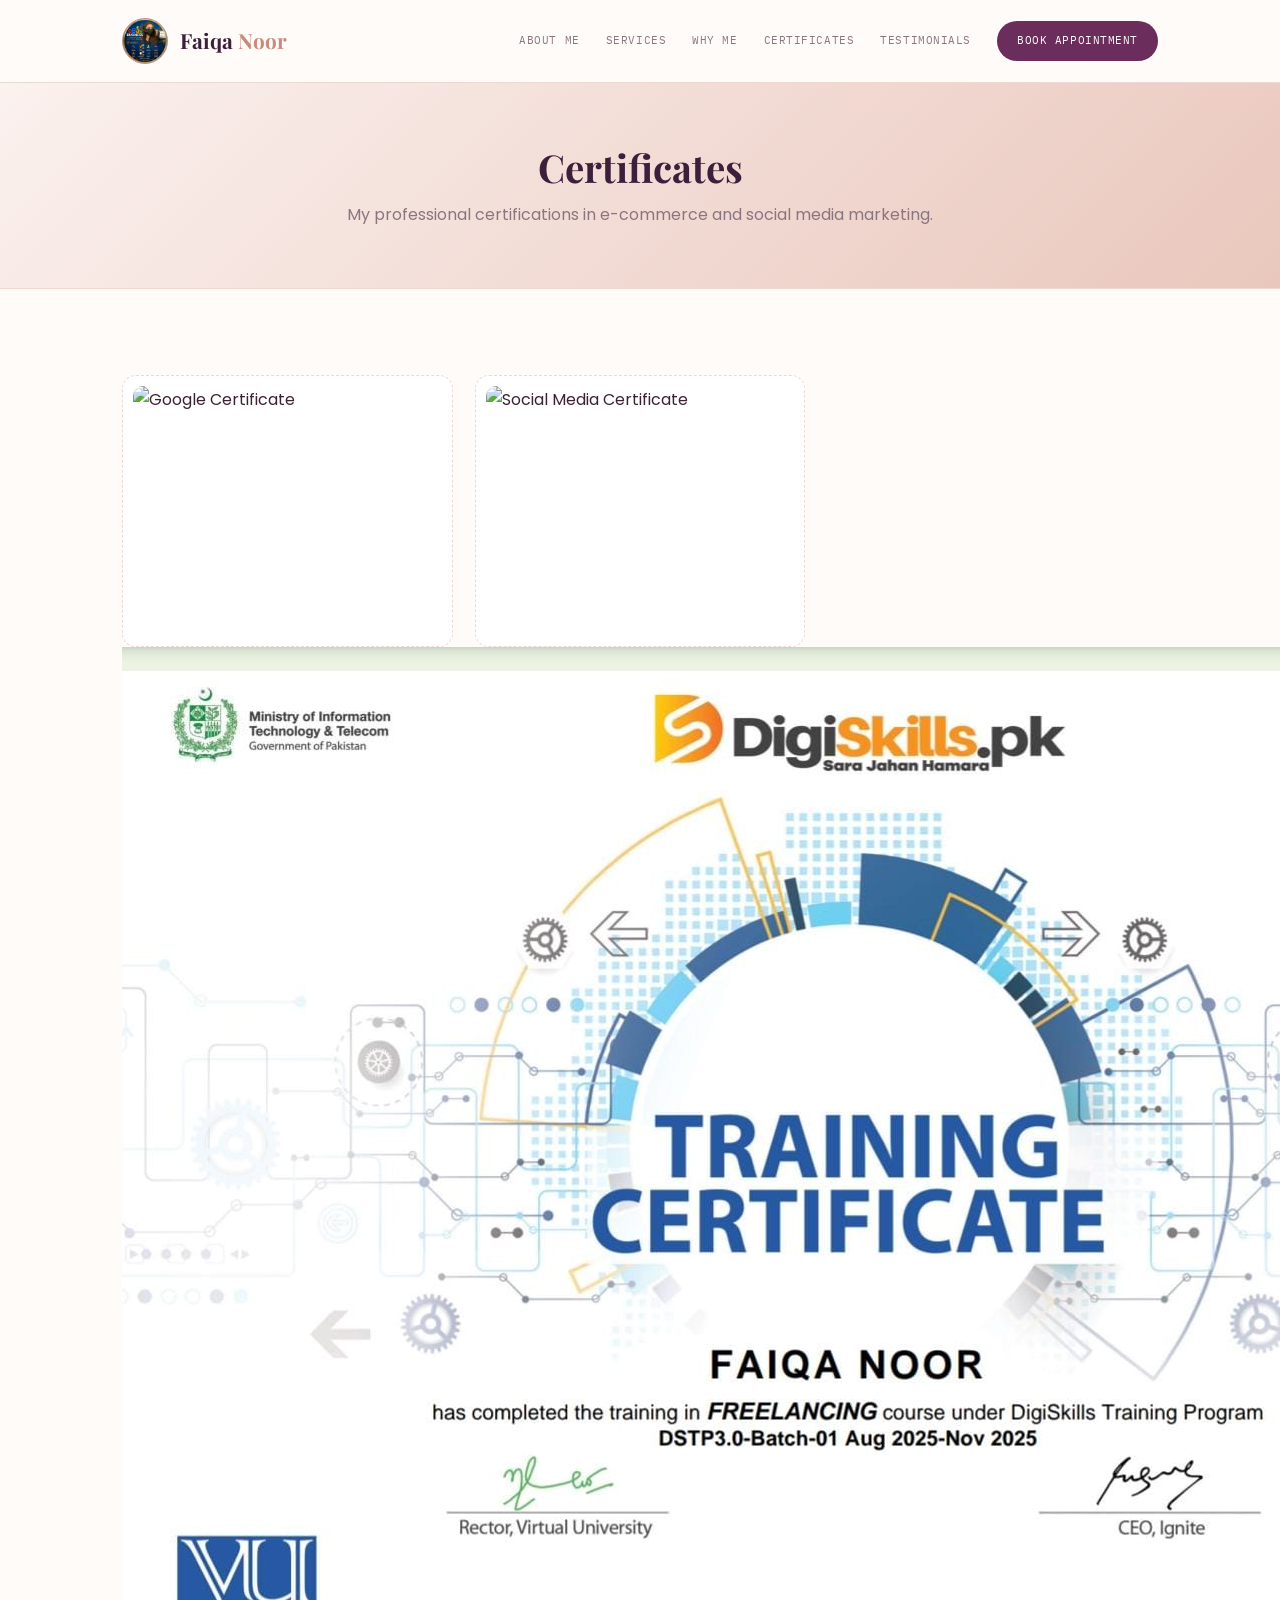
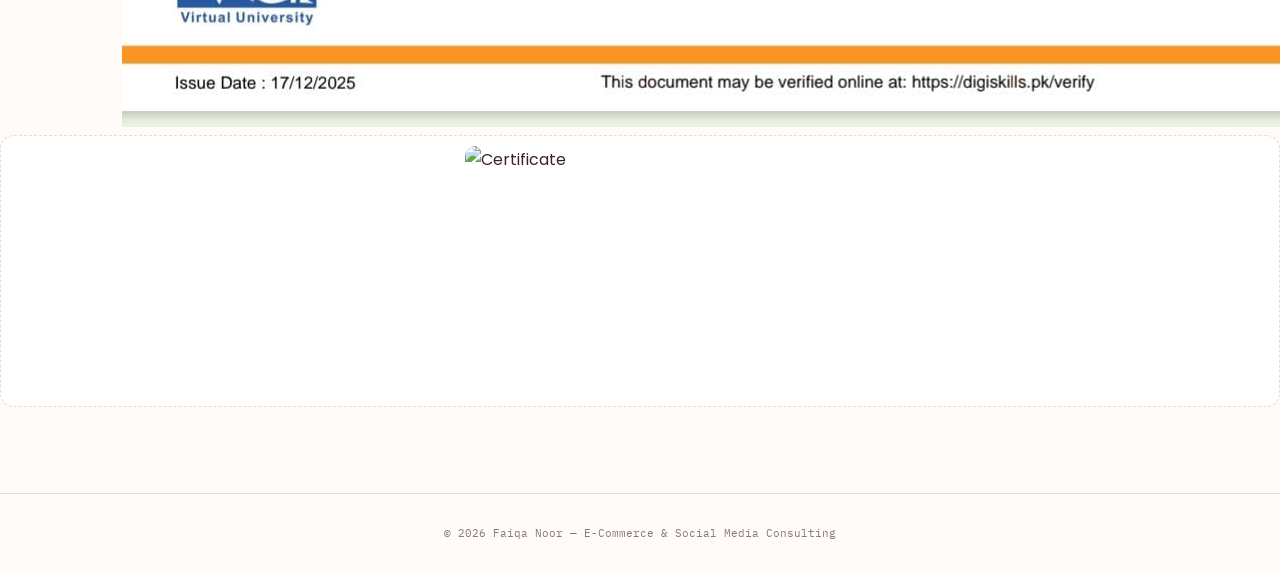
==== certificates.html @ 8c742065 "Fix HTML structure for freelancing certificate image" ====
<!DOCTYPE html>
<html lang="en">
<head>
<meta charset="UTF-8">
<meta name="viewport" content="width=device-width, initial-scale=1.0">
<title>Certificates — Faiqa Noor</title>
<link rel="preconnect" href="https://fonts.googleapis.com">
<link rel="preconnect" href="https://fonts.gstatic.com" crossorigin>
<link href="https://fonts.googleapis.com/css2?family=Playfair+Display:ital,wght@0,500;0,700;1,500&family=Poppins:wght@300;400;500;600;700&family=IBM+Plex+Mono:wght@400;500&display=swap" rel="stylesheet">
<link rel="stylesheet" href="styles.css">
</head>
<body>

<header>
  <nav class="wrap">
    <a href="index.html" class="logo">
      <img src="images/faiqa-logo.jpeg" alt="Faiqa Noor logo">
      <span class="logo-text">Faiqa <span class="dot">Noor</span></span>
    </a>
    <button class="menu-btn" id="menuBtn" aria-label="Toggle menu"><span></span><span></span><span></span></button>
    <div class="navlinks" id="navLinks">
      <a href="about.html">About Me</a>
      <a href="index.html#services">Services</a>
      <a href="index.html#why">Why Me</a>
      <a href="certificates.html">Certificates</a>
      <a href="index.html#testimonials">Testimonials</a>
      <a href="index.html#appointment" class="nav-cta">Book Appointment</a>
    </div>
  </nav>
</header>

<div class="page-banner">
  <h1>Certificates</h1>
  <p>My professional certifications in e-commerce and social media marketing.</p>
</div>
<section>
  <div class="wrap">
    <div class="cert-upload-grid">
    <div class="cert-slot"><img src="certificates/google.jpg" alt="Google Certificate">
</div>
   <div class="cert-slot"><img src="certificates/social.jpg" alt="Social Media Certificate">
</div>
</div><img src="certificates/freelancing.jpg" alt="Freelancing Certificate">
    </div>
 <div class="cert-slot"><img src="certificates/other.jpg" alt="Certificate">
</div>
      
</section>

<footer>© 2026 Faiqa Noor — E-Commerce &amp; Social Media Consulting</footer>

<script src="script.js"></script>
</body>
</html>
---- styles.css ----
/* =========================================================
   EASY CUSTOMIZATION ZONE
   Change these values to change colors across the whole site.
   ========================================================= */
:root{
  --plum-dark:  #3E1F3B;
  --plum:       #6B2D5C;
  --rose-gold:  #C98A7D;
  --rose-gold-light: #E9C7BC;
  --blush:      #FBF1EE;
  --cream:      #FFFBF9;
  --ink:        #3A2233;
  --ink-soft:   #8B7580;
  --line:       #EBD9D2;
}
/* ========================================================= */

*{ margin:0; padding:0; box-sizing:border-box; }
html{ scroll-behavior: smooth; }
body{
  background: var(--cream);
  color: var(--ink);
  font-family: 'Poppins', sans-serif;
  line-height: 1.7;
  -webkit-font-smoothing: antialiased;
}
h1,h2,h3,h4{ font-family:'Playfair Display', serif; color: var(--plum-dark); line-height:1.25; }
a{ color:inherit; text-decoration:none; }
.mono{ font-family:'IBM Plex Mono', monospace; letter-spacing:0.08em; text-transform:uppercase; font-size:0.72rem; color: var(--rose-gold); }
.wrap{ max-width: 1100px; margin:0 auto; padding: 0 32px; }

/* ---------- NAV ---------- */
header{ position: sticky; top:0; z-index:100; background: rgba(255,251,249,0.94); backdrop-filter: blur(6px); border-bottom:1px solid var(--line); }
nav.wrap{ display:flex; align-items:center; justify-content:space-between; height:82px; }
.logo{ display:flex; align-items:center; gap:12px; }
.logo img{ width:46px; height:46px; border-radius:50%; object-fit:cover; border:1.5px solid var(--rose-gold); }
.logo .logo-text{ font-family:'Playfair Display', serif; font-weight:700; font-size:1.3rem; color: var(--plum-dark); }
.logo .logo-text .dot{ color: var(--rose-gold); }
.navlinks{ display:flex; gap:26px; align-items:center; }
.navlinks a{ font-family:'IBM Plex Mono', monospace; font-size:0.7rem; letter-spacing:0.05em; text-transform:uppercase; color: var(--ink-soft); transition:color .2s; }
.navlinks a:hover{ color: var(--plum); }
.nav-cta{ background: var(--plum); color:#fff !important; padding:10px 20px; border-radius: 30px; }
.nav-cta:hover{ background: var(--plum-dark); }
.menu-btn{ display:none; background:none; border:none; cursor:pointer; }
.menu-btn span{ display:block; width:22px; height:2px; background:var(--plum-dark); margin:5px 0; }

/* ---------- BANNER / HERO ---------- */
.hero{
  background: linear-gradient(135deg, var(--blush) 0%, var(--rose-gold-light) 100%);
  border-bottom: 1px solid var(--line);
  padding: 90px 0 80px;
  position: relative;
  overflow: hidden;
}
.hero::after{
  content:'';
  position:absolute; right:-80px; top:-80px;
  width:280px; height:280px; border-radius:50%;
  border: 1.5px solid var(--rose-gold);
  opacity:0.5;
}
.hero-inner{ display:grid; grid-template-columns: 1.15fr 1fr; gap:56px; align-items:center; position:relative; z-index:1; }
.hero span.eyebrow{ display:block; margin-bottom:16px; font-weight:700; }
.hero h1{ font-size: clamp(2rem, 3.6vw, 2.9rem); }
.hero h1 em{ font-style:italic; color: var(--plum); }
.hero p.lede{ margin-top:20px; max-width:460px; color: var(--ink-soft); font-size:1.03rem; }
.hero-actions{ margin-top:32px; display:flex; gap:16px; flex-wrap:wrap; }
.btn-primary{ background: var(--plum); color:#fff; padding:14px 28px; border-radius:30px; font-weight:500; font-size:0.92rem; transition: background .2s, transform .2s; display:inline-block; }
.btn-primary:hover{ background: var(--plum-dark); transform: translateY(-1px); }
.btn-ghost{ border:1.5px solid var(--plum); color: var(--plum); padding:12.5px 28px; border-radius:30px; font-weight:500; font-size:0.92rem; }
.btn-ghost:hover{ background: var(--plum); color:#fff; }
.hero-cover{
  border-radius: 18px; overflow:hidden; border:1px solid var(--line);
  box-shadow: 0 24px 44px -22px rgba(107,45,92,0.35);
  aspect-ratio: 16/10.5;
}
.hero-cover img{ width:100%; height:100%; object-fit:cover; display:block; }

/* ---------- SECTION shell ---------- */
section{ padding: 86px 0; border-bottom: 1px solid var(--line); }
section.alt{ background: var(--blush); }
.section-head{ margin-bottom:44px; text-align:center; }
.section-head h2{ font-size:1.85rem; margin-top:8px; }
.section-head p{ color: var(--ink-soft); max-width:540px; margin: 12px auto 0; }

/* ---------- SERVICES ---------- */
.service-grid{ display:grid; grid-template-columns: repeat(2, 1fr); gap:22px; }
.service-card{ background:#fff; border:1px solid var(--line); border-radius:14px; padding:28px; transition: transform .2s, box-shadow .2s; }
.service-card:hover{ transform: translateY(-3px); box-shadow: 0 16px 30px -18px rgba(107,45,92,0.3); }
.service-card .icon{ width:44px; height:44px; border-radius:50%; background: var(--rose-gold-light); display:flex; align-items:center; justify-content:center; font-family:'Playfair Display',serif; color: var(--plum-dark); font-weight:700; margin-bottom:16px; }
.service-card h3{ font-size:1.1rem; margin-bottom:8px; }
.service-card p{ color: var(--ink-soft); font-size:0.92rem; }

/* ---------- WHY WORK WITH ME ---------- */
.why-box{ background:#fff; border:1px solid var(--line); border-radius:18px; padding:44px; }
.why-list{ list-style:none; display:grid; grid-template-columns: 1fr 1fr; gap: 14px 32px; margin-bottom: 30px; }
.why-list li{ position:relative; padding-left:26px; color: var(--ink-soft); font-size:0.95rem; }
.why-list li::before{ content:'✓'; position:absolute; left:0; top:0; color: var(--rose-gold); font-weight:700; }
.goal-box{ background: var(--blush); border-left:3px solid var(--rose-gold); border-radius:10px; padding:22px 26px; }
.goal-box b{ color: var(--plum-dark); }

/* ---------- SIMPLE LINK-OUT CARD (Certificates teaser) ---------- */
.linkout-card{ background: linear-gradient(135deg, var(--plum) 0%, var(--plum-dark) 100%); border-radius:20px; padding:50px; text-align:center; color:#fff; }
.linkout-card h2{ color:#fff; }
.linkout-card p{ color: rgba(255,255,255,0.85); max-width:480px; margin:12px auto 26px; }
.linkout-card .mono{ color: var(--rose-gold-light); }
.linkout-btn{ display:inline-block; background:#fff; color: var(--plum-dark); padding:13px 30px; border-radius:30px; font-weight:600; font-size:0.9rem; }
.linkout-btn:hover{ background: var(--rose-gold-light); }

/* ---------- APPOINTMENT / BOOKING ---------- */
.appt-box{ background: linear-gradient(135deg, var(--plum) 0%, var(--plum-dark) 100%); border-radius:20px; padding:52px; display:grid; grid-template-columns: 1.1fr 1fr; gap:40px; align-items:center; color:#fff; }
.appt-box h2{ color:#fff; font-size:1.8rem; }
.appt-box p{ color: rgba(255,255,255,0.85); margin-top:12px; max-width:420px; }
.appt-box .mono{ color: var(--rose-gold-light); }
.slot-list{ display:flex; flex-direction:column; gap:10px; }
.slot{ background: rgba(255,255,255,0.1); border:1px solid rgba(255,255,255,0.25); border-radius:10px; padding:14px 18px; display:flex; justify-content:space-between; align-items:center; font-size:0.88rem; }
.slot span.tag{ font-family:'IBM Plex Mono',monospace; font-size:0.68rem; background: var(--rose-gold); color: var(--plum-dark); padding:4px 10px; border-radius:20px; }
.appt-cta{ margin-top:24px; display:inline-block; background:#fff; color: var(--plum-dark); padding:13px 26px; border-radius:30px; font-weight:600; font-size:0.9rem; }
.appt-cta:hover{ background: var(--rose-gold-light); }

/* ---------- TESTIMONIALS ---------- */
.testi-grid{ display:grid; grid-template-columns: repeat(3,1fr); gap:22px; }
.testi-card{ background:#fff; border:1px solid var(--line); border-radius:14px; padding:26px; }
.testi-card p{ font-family:'Playfair Display',serif; font-style:italic; color: var(--plum-dark); font-size:0.96rem; margin-bottom:14px; }
.testi-card .who{ font-family:'IBM Plex Mono',monospace; font-size:0.7rem; color: var(--rose-gold); text-transform:uppercase; }
.testi-more{ text-align:center; margin-top: 34px; }

/* ---------- CERTIFICATES PAGE ---------- */
.cert-upload-grid{ display:grid; grid-template-columns: repeat(3,1fr); gap:22px; }
.cert-slot{
    background:#fff;
    border:1.5px dashed var(--line);
    border-radius:14px;
    overflow:hidden;
    display:flex;
    align-items:center;
    justify-content:center;
    padding:10px;
}

.cert-slot img{
    width:100%;
    height:100%;
    object-fit:contain;
    border-radius:10px;
}

/* ---------- ABOUT PAGE ---------- */
.about-grid{ display:grid; grid-template-columns: 1fr 1.4fr; gap:56px; align-items:center; }
.about-portrait{ border-radius:16px; overflow:hidden; border:1px solid var(--line); box-shadow: 0 20px 40px -22px rgba(107,45,92,0.3); }
.about-portrait img{ width:100%; display:block; }
.about-body p{ margin-bottom:16px; color: var(--ink-soft); }
.about-body strong{ color: var(--plum); }
.credentials-line{ margin-top:24px; display:flex; gap:28px; flex-wrap:wrap; }
.credentials-line div{ font-family:'IBM Plex Mono',monospace; font-size:0.7rem; color: var(--ink-soft); }
.credentials-line div b{ display:block; color: var(--plum-dark); font-size:1.3rem; font-family:'Playfair Display',serif; }

/* ---------- CONTACT ---------- */
.contact-grid{ display:grid; grid-template-columns: 1fr 1fr; gap:60px; }
.contact-info p{ color: var(--ink-soft); max-width:380px; margin-bottom:24px; }
.contact-detail{ margin-bottom:14px; font-size:0.95rem; }
.contact-detail span{ font-family:'IBM Plex Mono',monospace; font-size:0.68rem; color: var(--ink-soft); display:block; text-transform:uppercase; margin-bottom:2px; }
.contact-buttons{ display:flex; gap:12px; flex-wrap:wrap; margin-top: 22px; }
.wa-btn{ display:inline-flex; align-items:center; gap:8px; background:#25D366; color:#fff; padding:12px 22px; border-radius:30px; font-weight:500; font-size:0.9rem; }
.wa-btn:hover{ background:#1ebc59; }
.mail-btn{ display:inline-flex; align-items:center; gap:8px; border:1.5px solid var(--plum); color: var(--plum); padding:11.5px 22px; border-radius:30px; font-weight:500; font-size:0.9rem; }
.mail-btn:hover{ background: var(--plum); color:#fff; }

form{ display:flex; flex-direction:column; gap:16px; }
form label{ font-family:'IBM Plex Mono',monospace; font-size:0.68rem; text-transform:uppercase; color: var(--ink-soft); margin-bottom:6px; display:block; }
form input, form textarea{ width:100%; border:1px solid var(--line); background:#fff; border-radius:8px; padding:12px 14px; font-family:'Poppins',sans-serif; font-size:0.92rem; color: var(--ink); }
form input:focus, form textarea:focus{ outline:2px solid var(--rose-gold); outline-offset:1px; }
form button{ align-self:flex-start; background: var(--plum); color:#fff; border:none; border-radius:30px; padding:13px 30px; font-weight:500; font-size:0.9rem; cursor:pointer; }
form button:hover{ background: var(--plum-dark); }

footer{ padding:30px 0; text-align:center; color: var(--ink-soft); font-family:'IBM Plex Mono',monospace; font-size:0.7rem; }

/* ---------- Simple sub-page header banner ---------- */
.page-banner{ background: linear-gradient(135deg, var(--blush) 0%, var(--rose-gold-light) 100%); padding: 60px 0; border-bottom:1px solid var(--line); text-align:center; }
.page-banner h1{ font-size: clamp(1.8rem, 3vw, 2.4rem); }
.page-banner p{ color: var(--ink-soft); margin-top:10px; }

@media (prefers-reduced-motion: reduce){ html{ scroll-behavior:auto; } }

@media (max-width: 860px){
  .hero-inner{ grid-template-columns:1fr; }
  .about-grid{ grid-template-columns:1fr; }
  .service-grid{ grid-template-columns:1fr; }
  .why-list{ grid-template-columns:1fr; }
  .appt-box{ grid-template-columns:1fr; padding:32px; }
  .testi-grid{ grid-template-columns:1fr; }
  .cert-upload-grid{ grid-template-columns:1fr; }
  .contact-grid{ grid-template-columns:1fr; }
  .navlinks{ position:fixed; top:82px; left:0; right:0; background: var(--cream); border-bottom:1px solid var(--line); flex-direction:column; padding:20px 32px; display:none; gap:18px; align-items:flex-start; }
  .navlinks.open{ display:flex; }
  .menu-btn{ display:block; }
}
.cert-slot img{
    width: 100%;
    max-width: 350px;
    height: 250px;
    object-fit: contain;
    display: block;
    margin: auto;
    border-radius: 10px;}
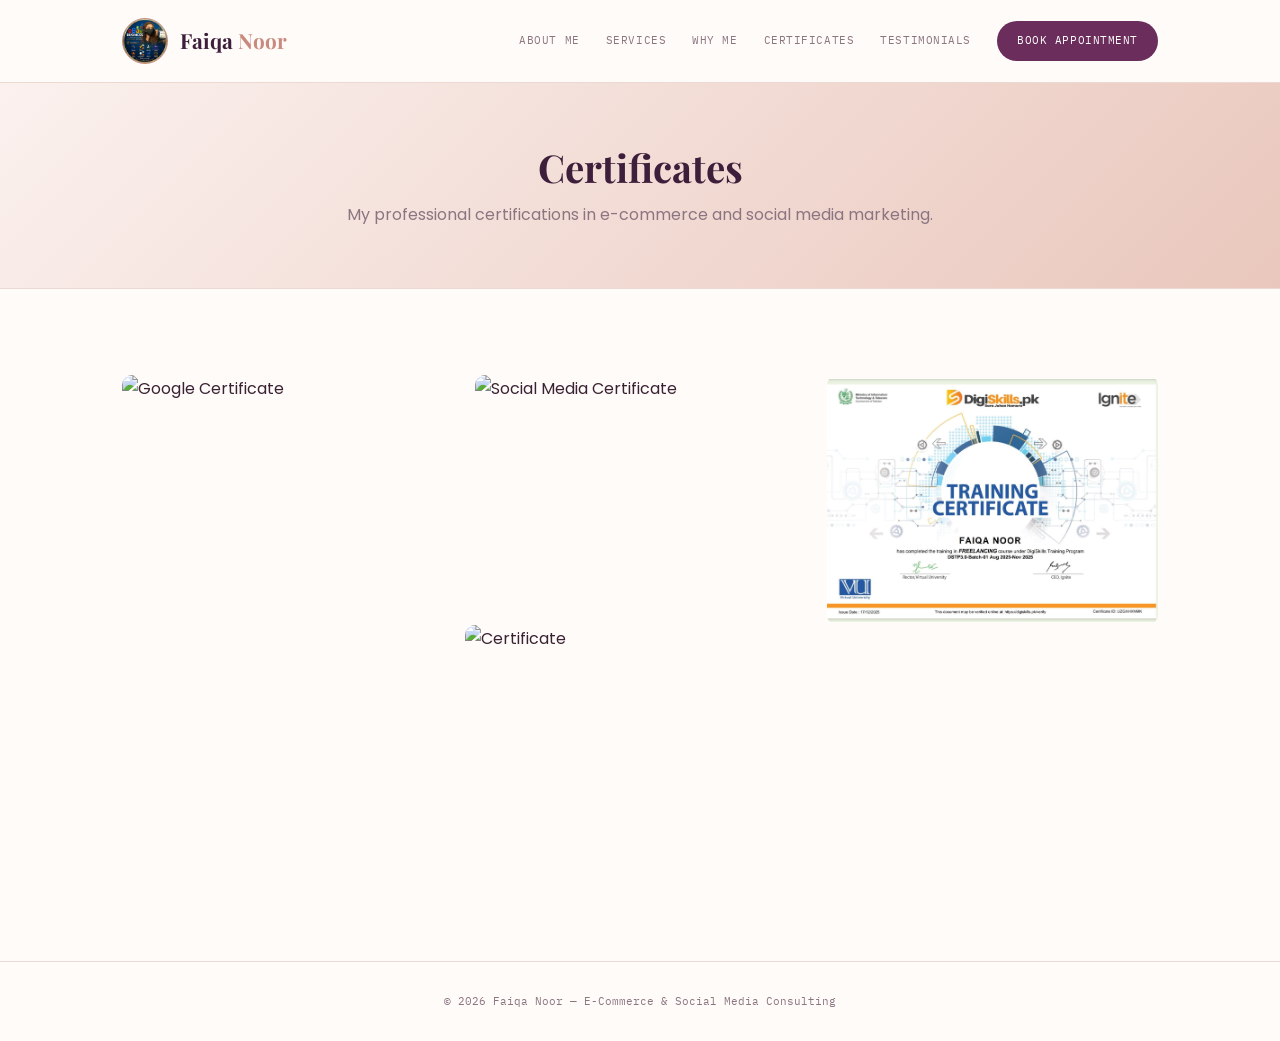
==== commit a877dcc1: "Fix HTML structure for freelancing certificate display" ====
--- a/certificates.html
+++ b/certificates.html
@@ -38,13 +38,12 @@
     <div class="cert-upload-grid">
     <div class="cert-slot"><img src="certificates/google.jpg" alt="Google Certificate">
 </div>
-   <div class="cert-slot"><img src="certificates/social.jpg" alt="Social Media Certificate">
+   <div class="cert-slot"><img src="certificates/social.jpg" alt="Social Media Certificate"></div>
+<div class="cert-slot">
+  <img src="certificates/freelancing.jpg" alt="Freelancing Certificate">
 </div>
-</div><img src="certificates/freelancing.jpg" alt="Freelancing Certificate">
-    </div>
- <div class="cert-slot"><img src="certificates/other.jpg" alt="Certificate">
+    </div><div class="cert-slot"><img src="certificates/other.jpg" alt="Certificate">
 </div>
-      
 </section>
 
 <footer>© 2026 Faiqa Noor — E-Commerce &amp; Social Media Consulting</footer>
--- a/styles.css
+++ b/styles.css
@@ -127,24 +127,15 @@
 
 /* ---------- CERTIFICATES PAGE ---------- */
 .cert-upload-grid{ display:grid; grid-template-columns: repeat(3,1fr); gap:22px; }
-.cert-slot{
-    background:#fff;
-    border:1.5px dashed var(--line);
-    border-radius:14px;
-    overflow:hidden;
-    display:flex;
-    align-items:center;
-    justify-content:center;
-    padding:10px;
+.cert-slot img{
+    width: 100%;
+    max-width: 350px;
+    height: 250px;
+    object-fit: contain;
+    display: block;
+    margin: auto;
+    border-radius: 10px;
 }
-
-.cert-slot img{
-    width:100%;
-    height:100%;
-    object-fit:contain;
-    border-radius:10px;
-}
-
 /* ---------- ABOUT PAGE ---------- */
 .about-grid{ display:grid; grid-template-columns: 1fr 1.4fr; gap:56px; align-items:center; }
 .about-portrait{ border-radius:16px; overflow:hidden; border:1px solid var(--line); box-shadow: 0 20px 40px -22px rgba(107,45,92,0.3); }
@@ -195,11 +186,3 @@
   .navlinks.open{ display:flex; }
   .menu-btn{ display:block; }
 }
-.cert-slot img{
-    width: 100%;
-    max-width: 350px;
-    height: 250px;
-    object-fit: contain;
-    display: block;
-    margin: auto;
-    border-radius: 10px;}
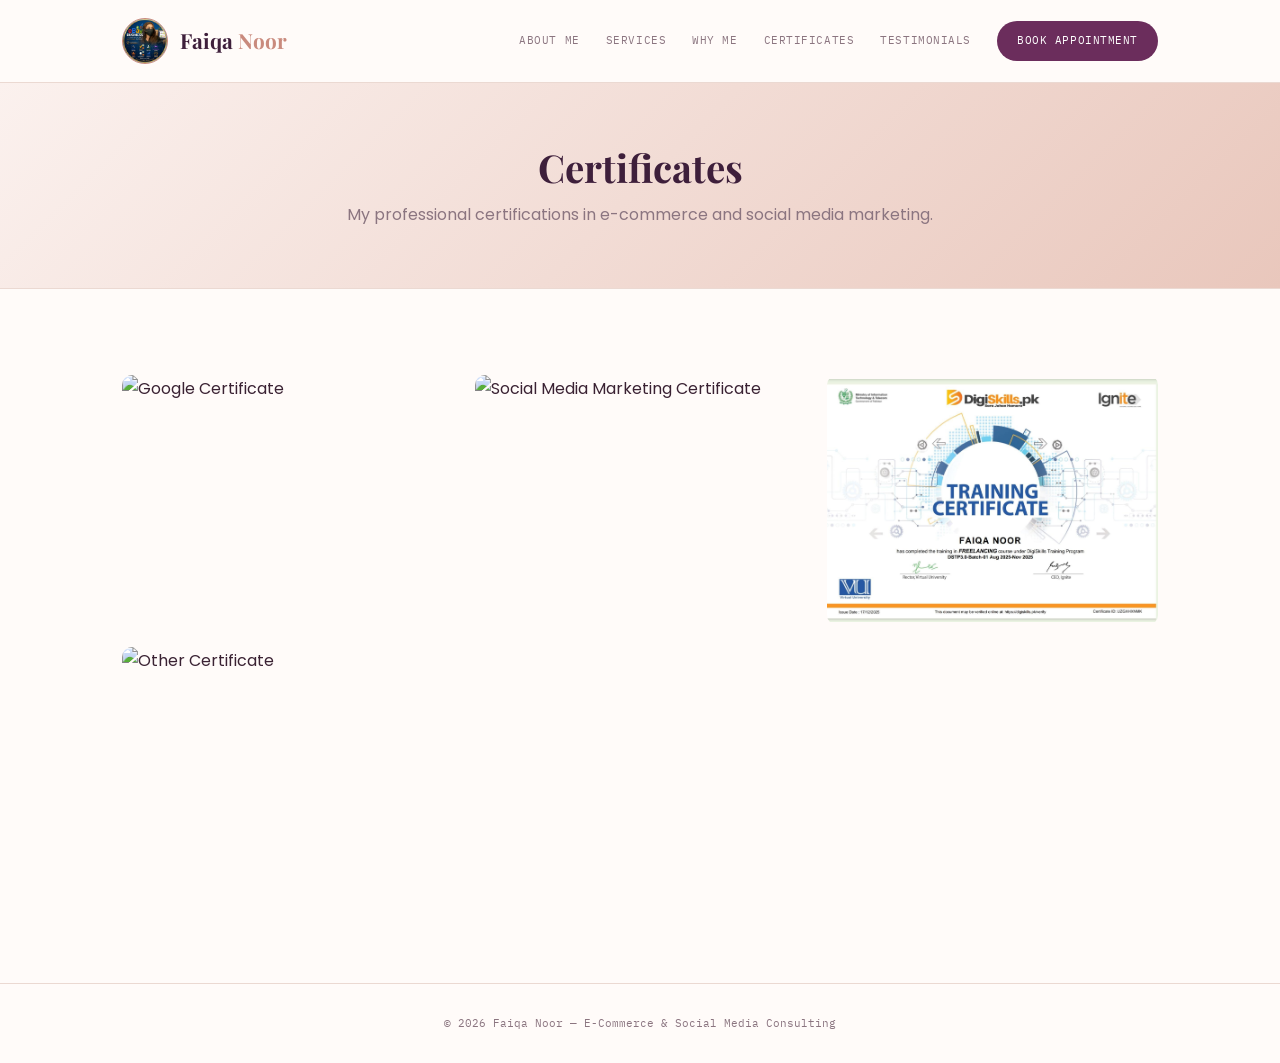
==== commit da364548: "Update certificate images and alt text" ====
--- a/certificates.html
+++ b/certificates.html
@@ -36,13 +36,20 @@
 <section>
   <div class="wrap">
     <div class="cert-upload-grid">
-    <div class="cert-slot"><img src="certificates/google.jpg" alt="Google Certificate">
+  <div class="cert-slot">
+  <img src="certificates/google.jpg" alt="Google Certificate">
 </div>
-   <div class="cert-slot"><img src="certificates/social.jpg" alt="Social Media Certificate"></div>
+
+<div class="cert-slot">
+  <img src="certificates/social-media.jpg" alt="Social Media Marketing Certificate">
+</div>
+
 <div class="cert-slot">
   <img src="certificates/freelancing.jpg" alt="Freelancing Certificate">
 </div>
-    </div><div class="cert-slot"><img src="certificates/other.jpg" alt="Certificate">
+
+<div class="cert-slot">
+  <img src="certificates/other.jpg" alt="Other Certificate">
 </div>
 </section>
 
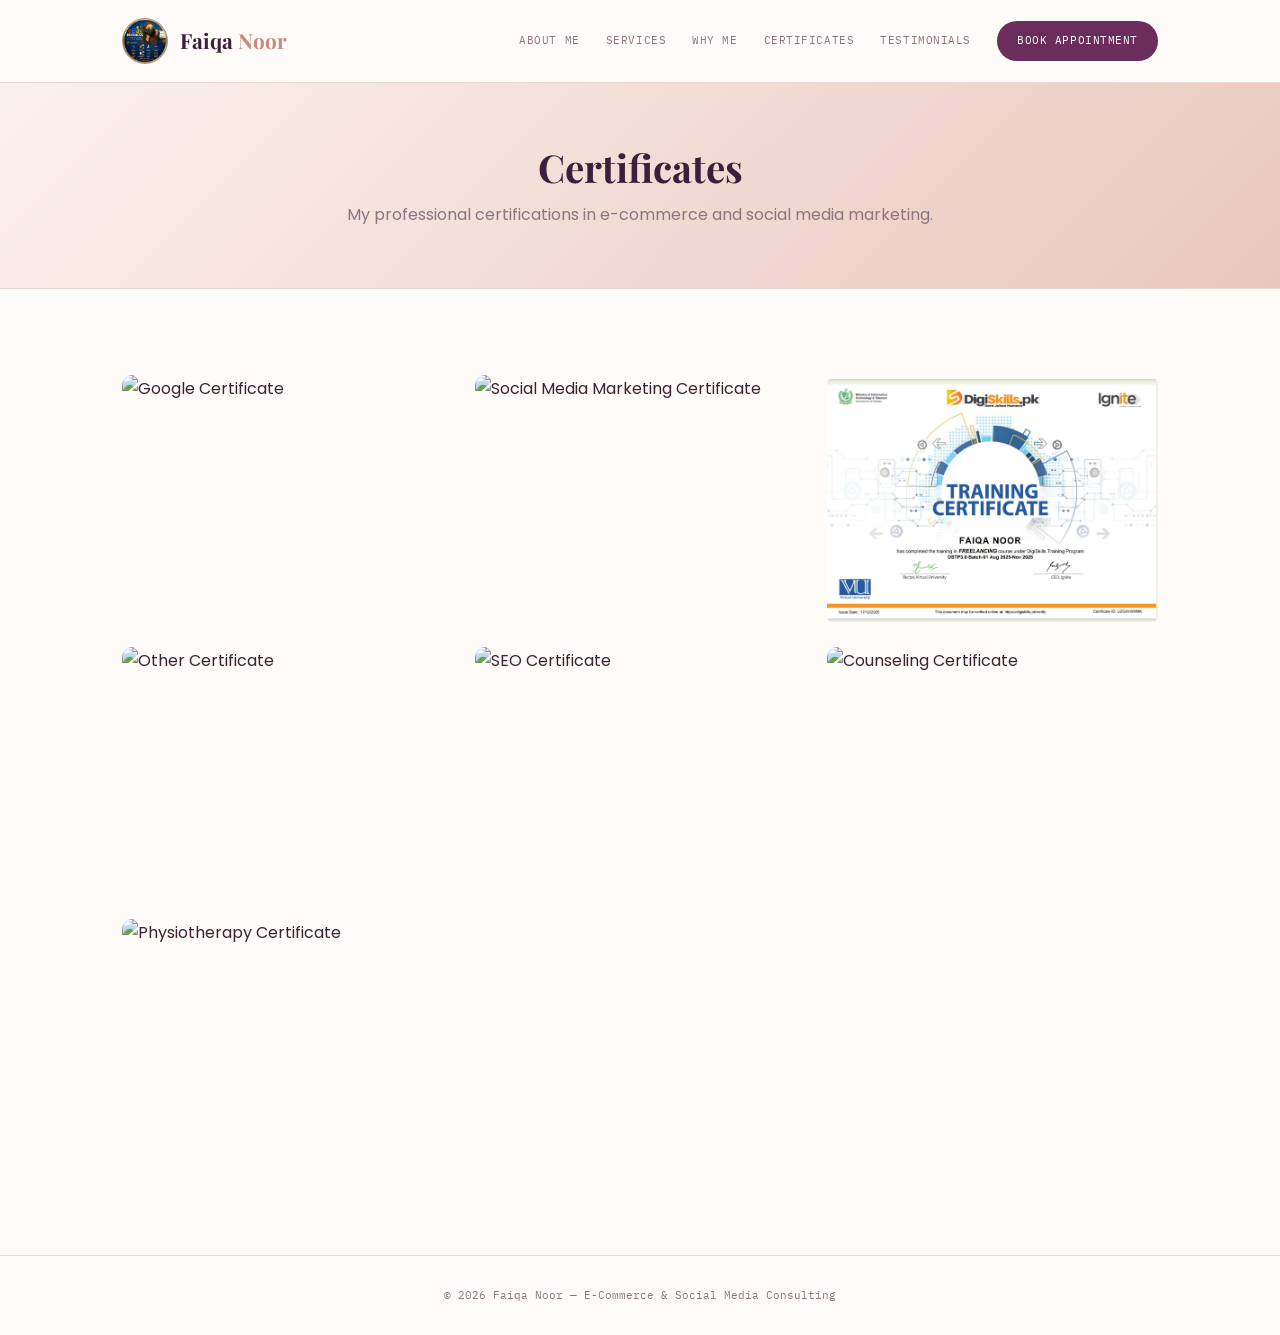
==== commit 2f00e737: "Add additional certificate images to certificates.html" ====
--- a/certificates.html
+++ b/certificates.html
@@ -51,6 +51,19 @@
 <div class="cert-slot">
   <img src="certificates/other.jpg" alt="Other Certificate">
 </div>
+
+      <div class="cert-slot">
+  <img src="certificates/seo.jpg" alt="SEO Certificate">
+</div>
+
+<div class="cert-slot">
+  <img src="certificates/counseling.jpg" alt="Counseling Certificate">
+</div>
+
+<div class="cert-slot">
+  <img src="certificates/physiotherapy.jpg" alt="Physiotherapy Certificate">
+</div>
+      
 </section>
 
 <footer>© 2026 Faiqa Noor — E-Commerce &amp; Social Media Consulting</footer>
